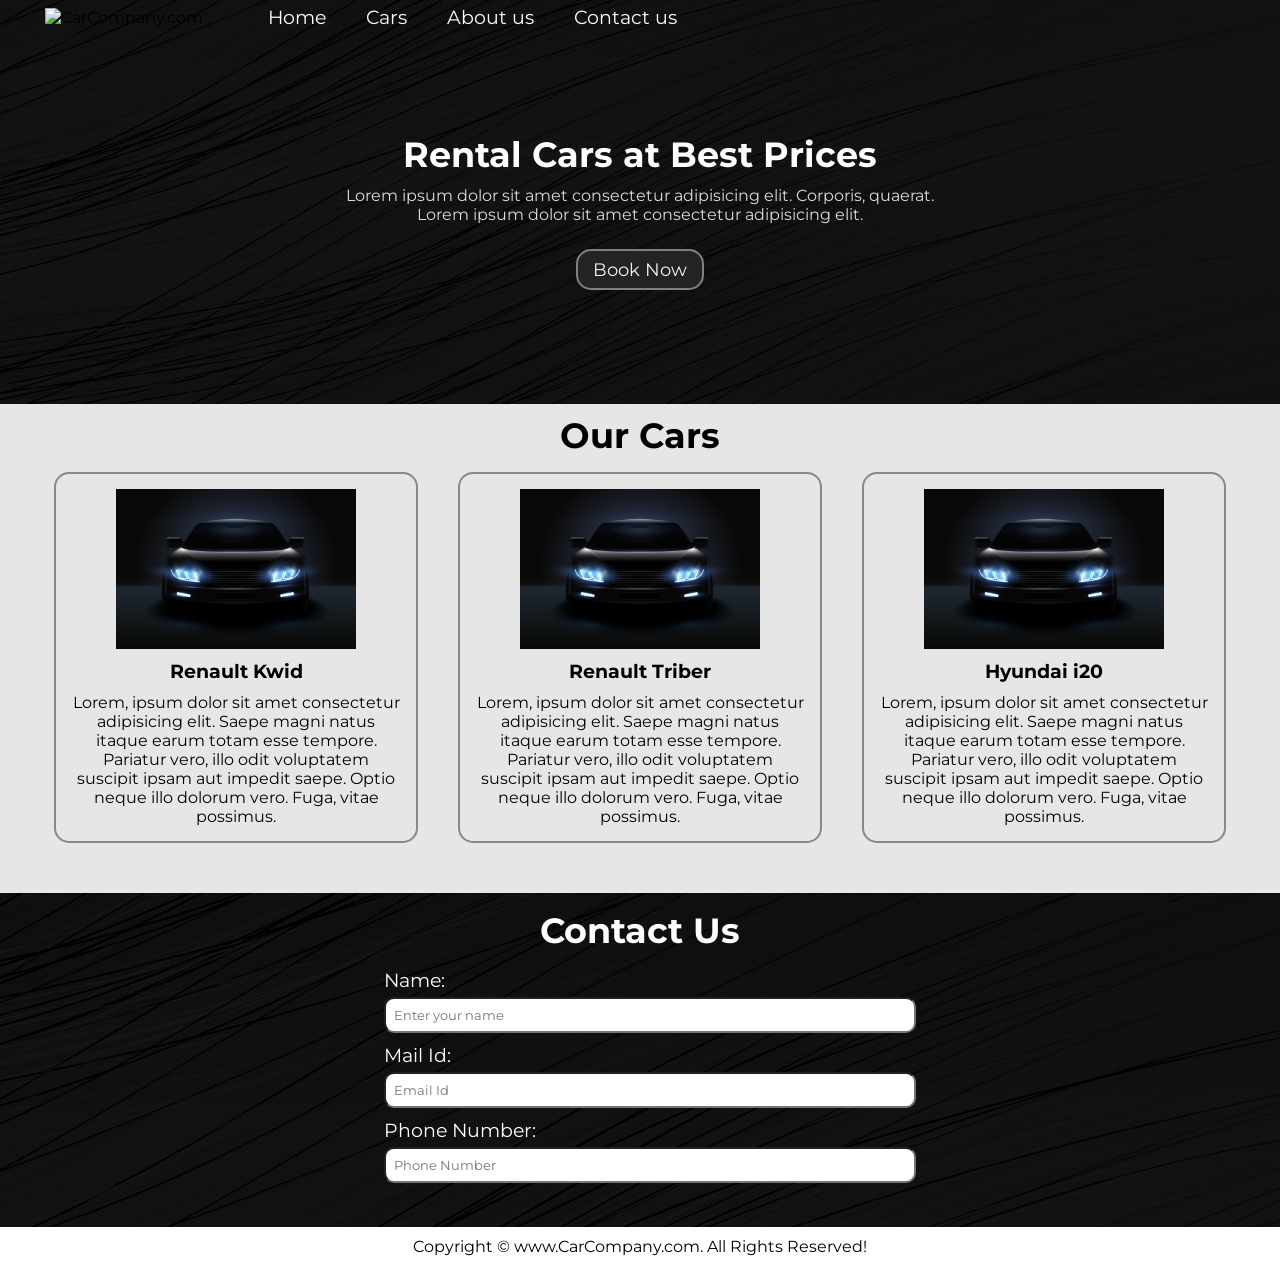
==== index.html @ 58dcd9e8 "2nd commit" ====
<!DOCTYPE html>
<html lang="en">
<head>
    <meta charset="UTF-8">
    <meta http-equiv="X-UA-Compatible" content="IE=edge">
    <meta name="viewport" content="width=device-width, initial-scale=1.0">
    <title>Rent cars for best prices | CarCompany.com </title>
</head>
<link rel="stylesheet" media="screen and (max-width: 1090px)" href="../css/phone.css">
<link rel="stylesheet" href="../css/styles.css">

<body>
    <!-- <div class="bg"> -->
        <nav id="navbar">
            <div id="logo">
                <img src="/CAR COMPANY/images/car.png" alt="CarCompany.com">
            </div>
            <ul>
                <li class="item"><a href="#home">Home</a></li>
                <li class="item"><a href="#services-container">Cars</a></li>
                <li class="item"><a href="#">About us</a></li>
                <li class="item"><a href="#contact">Contact us</a></li>
            </ul>
        </nav>

        <section id="home">
            <h1 class="h-primary">Rental Cars at Best Prices</h1>
            <p>Lorem ipsum dolor sit amet consectetur adipisicing elit. Corporis, quaerat.</p>
            <p>Lorem ipsum dolor sit amet consectetur adipisicing elit. </p>
            <button class="btn">Book Now</button>
        </section>

    <!-- </div> -->

    <section id="services-container">
        <h1 class="h-primary center">Our Cars</h1>
        <div id="services">
            <div class="box">
                <img src="../images/bg1.jpg" alt="">
                <h2 class="h-secondary center">Renault Kwid</h2>
                <p class="center">Lorem, ipsum dolor sit amet consectetur adipisicing elit. Saepe magni natus itaque
                    earum totam esse tempore. Pariatur vero, illo odit voluptatem suscipit ipsam aut impedit saepe.
                    Optio neque illo dolorum vero. Fuga, vitae possimus.</p>
            </div>
            <div class="box">
                <img src="../images/bg1.jpg" alt="">
                <h2 class="h-secondary center">Renault Triber</h2>
                <p class="center">Lorem, ipsum dolor sit amet consectetur adipisicing elit. Saepe magni natus itaque
                    earum totam esse tempore. Pariatur vero, illo odit voluptatem suscipit ipsam aut impedit saepe.
                    Optio neque illo dolorum vero. Fuga, vitae possimus.</p>
            </div>
            <div class="box">
                <img src="../images/bg1.jpg" alt="">
                <h2 class="h-secondary center">Hyundai i20</h2>
                <p class="center">Lorem, ipsum dolor sit amet consectetur adipisicing elit. Saepe magni natus itaque
                    earum totam esse tempore. Pariatur vero, illo odit voluptatem suscipit ipsam aut impedit saepe.
                    Optio neque illo dolorum vero. Fuga, vitae possimus.</p>
            </div>
        </div>
    </section>
    <section id="contact">
        <h1 class="h-primary center">Contact Us</h1>
        <div id="contact-box">
            <form action="">
                <div class="form-group">
                    <label for="name">Name:</label>
                    <input type="text" name="name" id="name" placeholder="Enter your name">
                </div>
                <div class="form-group">
                    <label for="email">Mail Id:</label>
                    <input type="text" name="email" id="email" placeholder="Email Id">

                </div>
                <div class="form-group">
                    <label for="phone">Phone Number:</label>
                    <input type="text" name="phone" id="phone" placeholder="Phone Number">

                </div>
            </form>
        </div>
    </section>

    <footer>
        <div class="center">
            Copyright &copy; www.CarCompany.com. All Rights Reserved!
        </div>
    </footer>
</body>

</html>
---- css/phone.css ----
/* Navigation */
#navbar{
    flex-direction: column;
}
#navbar ul li a{
    font-size: 1rem;
    padding: 0px 0px;
}
/* Home */
#home{
    padding: 5px 40px;
}
#home p{
    font-size: 13px;
}

/* Services */
#services{
    flex-direction: column;
    /* margin: 10px 0px; */
}
#services .box{
    margin:10px 0px;
}

/* Contact Us */
#contact-box form{
    width:70%
}
/* Footer */
footer{
    font-size: 0.8rem;
}
/* Utility Classes */
.h-primary{
    font-size: 26px;
}

.btn{
    font-size: 13px;
}
---- css/styles.css ----
/* Fonts */
@import url('https://fonts.googleapis.com/css2?family=Montserrat:wght@300;400;500;600;700&display=swap');

/* CSS Reset */
*{
    margin: 0;
    padding: 0;
    font-family: 'Montserrat', sans-serif;
}
html{
    scroll-behavior: smooth;
}

/* CSS Variables */
:root{
    --navbar-height: 60px;
}

/* Navigation Bar  */
#navbar{
    display: flex;
    align-items: center;
    position: relative;
}

#navbar::before{
    content:"";
    background-color: rgb(0, 0, 0);
    position: absolute;
    height: 100%;
    top: 0;
    left: 0;
    width:100%;
    z-index:-1;
    opacity: 0.9;
}

/* Navigation Bar: Logo & Image */
#logo{
    margin: 0px 30px;
}

#logo img{
    height: 80px;
    margin: 0px 15px;
    cursor: pointer;
}

/* Navigation Bar: List Styling */
#navbar ul{
    display: flex;
}

#navbar ul li{
    list-style: none;
    font-size: 1.2rem;
}

#navbar ul li a{
    display: block;
    color: white;
    padding: 5px 15px;
    margin: 0px 5px;
    text-decoration: none;
    border-radius: 25px;
    transition: all 0.3s ease 0s;
}

#navbar ul li a:hover{
    color: black;
    background-color: white;
    font-weight: bold;
}
/* Home Section */
#home{
    display: flex;
    flex-direction: column;
    padding: 0px 40px;
    justify-content: center;
    align-items: center;
    height: 370px;
}

#home::before{
    content: "";
    position: absolute;
    background: url('../images/black-370118.png') no-repeat center center/cover;
    top: 0;
    left: 0;
    height: 500px;
    width: 100%;
    z-index: -1;
    opacity: 1;
}

#home h1{
    color:rgb(255, 255, 255);
    text-align: center;
    /* margin-top: 100px; */
}

#home p{
    color:rgb(219, 219, 219);
    text-align: center;
}

/* Services Section */
#services-container{
    background-color: rgb(230, 230, 230);
}
#services{
    margin: 0px 34px;
    display: flex;
    /* margin-bottom:45px; */
    padding-bottom: 45px;
}
#services .box{
    border: 2px solid rgb(136, 136, 136);
    padding: 15px;
    margin: 5px 20px;
    border-radius: 15px;
}
#services .box img{
    display: block;
    margin: auto;
    height: 160px;
}


/* Contact Section */
#contact{
    background-image: url('../images/black-370118.png');
    height: auto;
}
#contact h1{
    color: white;
    padding: 1rem;
}
#contact-box{
    display: flex;
    justify-content: center;
    align-items: center;
    padding-bottom: 34px;
}
#contact-box input,
#contact-box textarea{
    width: 100%;
    padding: 0.5rem;
    margin: 5px 0px 10px 0px;
    border-radius: 10px;
}
#contact-box form{
    width:40%
}
#contact-box label{
    color: white;
    font-size: 1.2rem;
}

/* Footer */
footer{
    padding: 10px;
}


/* Utility Classes */
.h-primary{
    font-size: 2.2rem;
    padding: 10px;
}
.h-secondary{
    font-size: 1.2rem;
    padding: 10px;
}
.center{
    text-align: center;
}
.btn{
    padding: 8px 15px;
    border-radius: 15px;
    color: rgb(241, 241, 241);
    background-color: rgb(35, 35, 35);
    margin: 25px;
    border: 2px solid gray;
    cursor: pointer;
    font-size: 1.1rem;
    transition: all 0.3s ease 0s;
}
.btn:hover{
    background-color: white;
    border: 2px solid black;
    color: black;
    font-weight: 500;
}
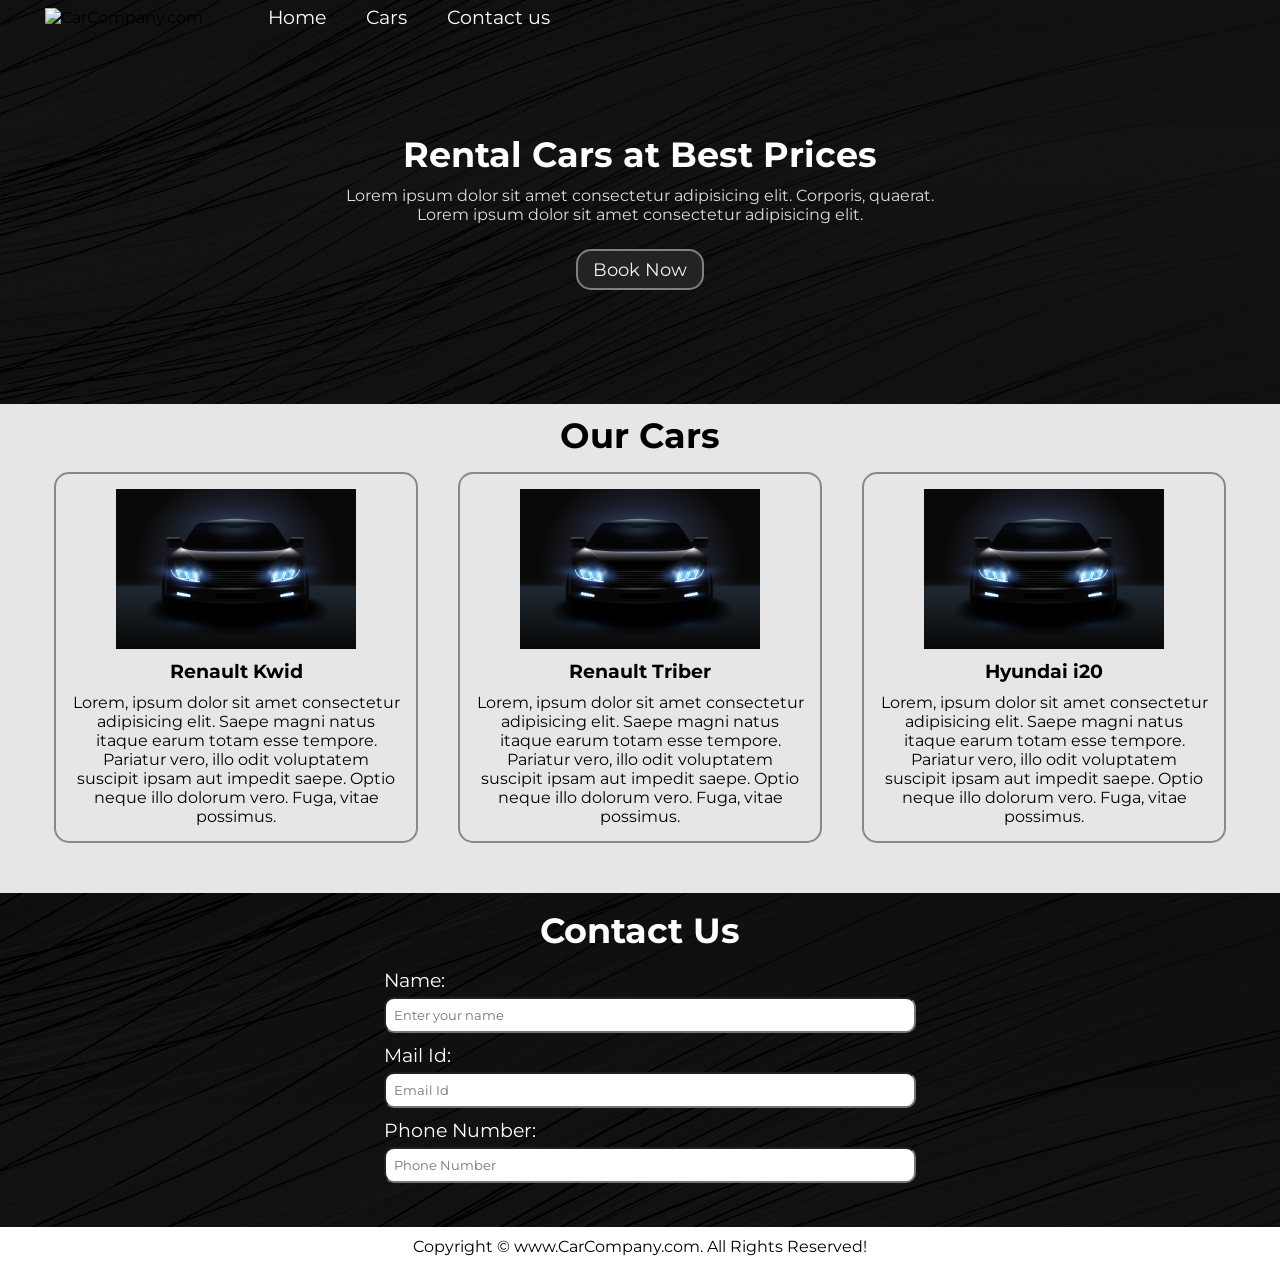
==== commit a00f5ed3: "3rd commit" ====
--- a/index.html
+++ b/index.html
@@ -6,8 +6,8 @@
     <meta name="viewport" content="width=device-width, initial-scale=1.0">
     <title>Rent cars for best prices | CarCompany.com </title>
 </head>
-<link rel="stylesheet" media="screen and (max-width: 1090px)" href="../css/phone.css">
-<link rel="stylesheet" href="../css/styles.css">
+<link rel="stylesheet" media="screen and (max-width: 1090px)" href="phone.css">
+<link rel="stylesheet" href="styles.css">
 
 <body>
     <!-- <div class="bg"> -->
@@ -18,7 +18,6 @@
             <ul>
                 <li class="item"><a href="#home">Home</a></li>
                 <li class="item"><a href="#services-container">Cars</a></li>
-                <li class="item"><a href="#">About us</a></li>
                 <li class="item"><a href="#contact">Contact us</a></li>
             </ul>
         </nav>
@@ -36,21 +35,21 @@
         <h1 class="h-primary center">Our Cars</h1>
         <div id="services">
             <div class="box">
-                <img src="../images/bg1.jpg" alt="">
+                <img src="images/bg1.jpg" alt="">
                 <h2 class="h-secondary center">Renault Kwid</h2>
                 <p class="center">Lorem, ipsum dolor sit amet consectetur adipisicing elit. Saepe magni natus itaque
                     earum totam esse tempore. Pariatur vero, illo odit voluptatem suscipit ipsam aut impedit saepe.
                     Optio neque illo dolorum vero. Fuga, vitae possimus.</p>
             </div>
             <div class="box">
-                <img src="../images/bg1.jpg" alt="">
+                <img src="images/bg1.jpg" alt="">
                 <h2 class="h-secondary center">Renault Triber</h2>
                 <p class="center">Lorem, ipsum dolor sit amet consectetur adipisicing elit. Saepe magni natus itaque
                     earum totam esse tempore. Pariatur vero, illo odit voluptatem suscipit ipsam aut impedit saepe.
                     Optio neque illo dolorum vero. Fuga, vitae possimus.</p>
             </div>
             <div class="box">
-                <img src="../images/bg1.jpg" alt="">
+                <img src="images/bg1.jpg" alt="">
                 <h2 class="h-secondary center">Hyundai i20</h2>
                 <p class="center">Lorem, ipsum dolor sit amet consectetur adipisicing elit. Saepe magni natus itaque
                     earum totam esse tempore. Pariatur vero, illo odit voluptatem suscipit ipsam aut impedit saepe.
--- a/phone.css
+++ b/phone.css
@@ -0,0 +1,41 @@
+/* Navigation */
+#navbar{
+    flex-direction: column;
+}
+#navbar ul li a{
+    font-size: 1rem;
+    padding: 0px 0px;
+}
+/* Home */
+#home{
+    padding: 5px 40px;
+}
+#home p{
+    font-size: 13px;
+}
+
+/* Services */
+#services{
+    flex-direction: column;
+    /* margin: 10px 0px; */
+}
+#services .box{
+    margin:10px 0px;
+}
+
+/* Contact Us */
+#contact-box form{
+    width:70%
+}
+/* Footer */
+footer{
+    font-size: 0.8rem;
+}
+/* Utility Classes */
+.h-primary{
+    font-size: 26px;
+}
+
+.btn{
+    font-size: 13px;
+}
--- a/styles.css
+++ b/styles.css
@@ -0,0 +1,195 @@
+/* Fonts */
+@import url('https://fonts.googleapis.com/css2?family=Montserrat:wght@300;400;500;600;700&display=swap');
+
+/* CSS Reset */
+*{
+    margin: 0;
+    padding: 0;
+    font-family: 'Montserrat', sans-serif;
+}
+html{
+    scroll-behavior: smooth;
+}
+
+/* CSS Variables */
+:root{
+    --navbar-height: 60px;
+}
+
+/* Navigation Bar  */
+#navbar{
+    display: flex;
+    align-items: center;
+    position: relative;
+}
+
+#navbar::before{
+    content:"";
+    background-color: rgb(0, 0, 0);
+    position: absolute;
+    height: 100%;
+    top: 0;
+    left: 0;
+    width:100%;
+    z-index:-1;
+    opacity: 0.9;
+}
+
+/* Navigation Bar: Logo & Image */
+#logo{
+    margin: 0px 30px;
+}
+
+#logo img{
+    height: 80px;
+    margin: 0px 15px;
+    cursor: pointer;
+}
+
+/* Navigation Bar: List Styling */
+#navbar ul{
+    display: flex;
+}
+
+#navbar ul li{
+    list-style: none;
+    font-size: 1.2rem;
+}
+
+#navbar ul li a{
+    display: block;
+    color: white;
+    padding: 5px 15px;
+    margin: 0px 5px;
+    text-decoration: none;
+    border-radius: 25px;
+    transition: all 0.3s ease 0s;
+}
+
+#navbar ul li a:hover{
+    color: black;
+    background-color: white;
+    font-weight: bold;
+}
+/* Home Section */
+#home{
+    display: flex;
+    flex-direction: column;
+    padding: 0px 40px;
+    justify-content: center;
+    align-items: center;
+    height: 370px;
+}
+
+#home::before{
+    content: "";
+    position: absolute;
+    background: url('images/black-370118.png') no-repeat center center/cover;
+    top: 0;
+    left: 0;
+    height: 500px;
+    width: 100%;
+    z-index: -1;
+    opacity: 1;
+}
+
+#home h1{
+    color:rgb(255, 255, 255);
+    text-align: center;
+    /* margin-top: 100px; */
+}
+
+#home p{
+    color:rgb(219, 219, 219);
+    text-align: center;
+}
+
+/* Services Section */
+#services-container{
+    background-color: rgb(230, 230, 230);
+}
+#services{
+    margin: 0px 34px;
+    display: flex;
+    /* margin-bottom:45px; */
+    padding-bottom: 45px;
+}
+#services .box{
+    border: 2px solid rgb(136, 136, 136);
+    padding: 15px;
+    margin: 5px 20px;
+    border-radius: 15px;
+}
+#services .box img{
+    display: block;
+    margin: auto;
+    height: 160px;
+}
+
+
+/* Contact Section */
+#contact{
+    background-image: url('images/black-370118.png');
+    height: auto;
+}
+#contact h1{
+    color: white;
+    padding: 1rem;
+}
+#contact-box{
+    display: flex;
+    justify-content: center;
+    align-items: center;
+    padding-bottom: 34px;
+}
+#contact-box input,
+#contact-box textarea{
+    width: 100%;
+    padding: 0.5rem;
+    margin: 5px 0px 10px 0px;
+    border-radius: 10px;
+}
+#contact-box form{
+    width:40%
+}
+#contact-box label{
+    color: white;
+    font-size: 1.2rem;
+}
+
+/* Footer */
+footer{
+    padding: 10px;
+}
+
+
+/* Utility Classes */
+.h-primary{
+    font-size: 2.2rem;
+    padding: 10px;
+}
+.h-secondary{
+    font-size: 1.2rem;
+    padding: 10px;
+}
+.center{
+    text-align: center;
+}
+.btn{
+    padding: 8px 15px;
+    border-radius: 15px;
+    color: rgb(241, 241, 241);
+    background-color: rgb(35, 35, 35);
+    margin: 25px;
+    border: 2px solid gray;
+    cursor: pointer;
+    font-size: 1.1rem;
+    transition: all 0.3s ease 0s;
+}
+.btn:hover{
+    background-color: white;
+    border: 2px solid black;
+    color: black;
+    font-weight: 500;
+}
+
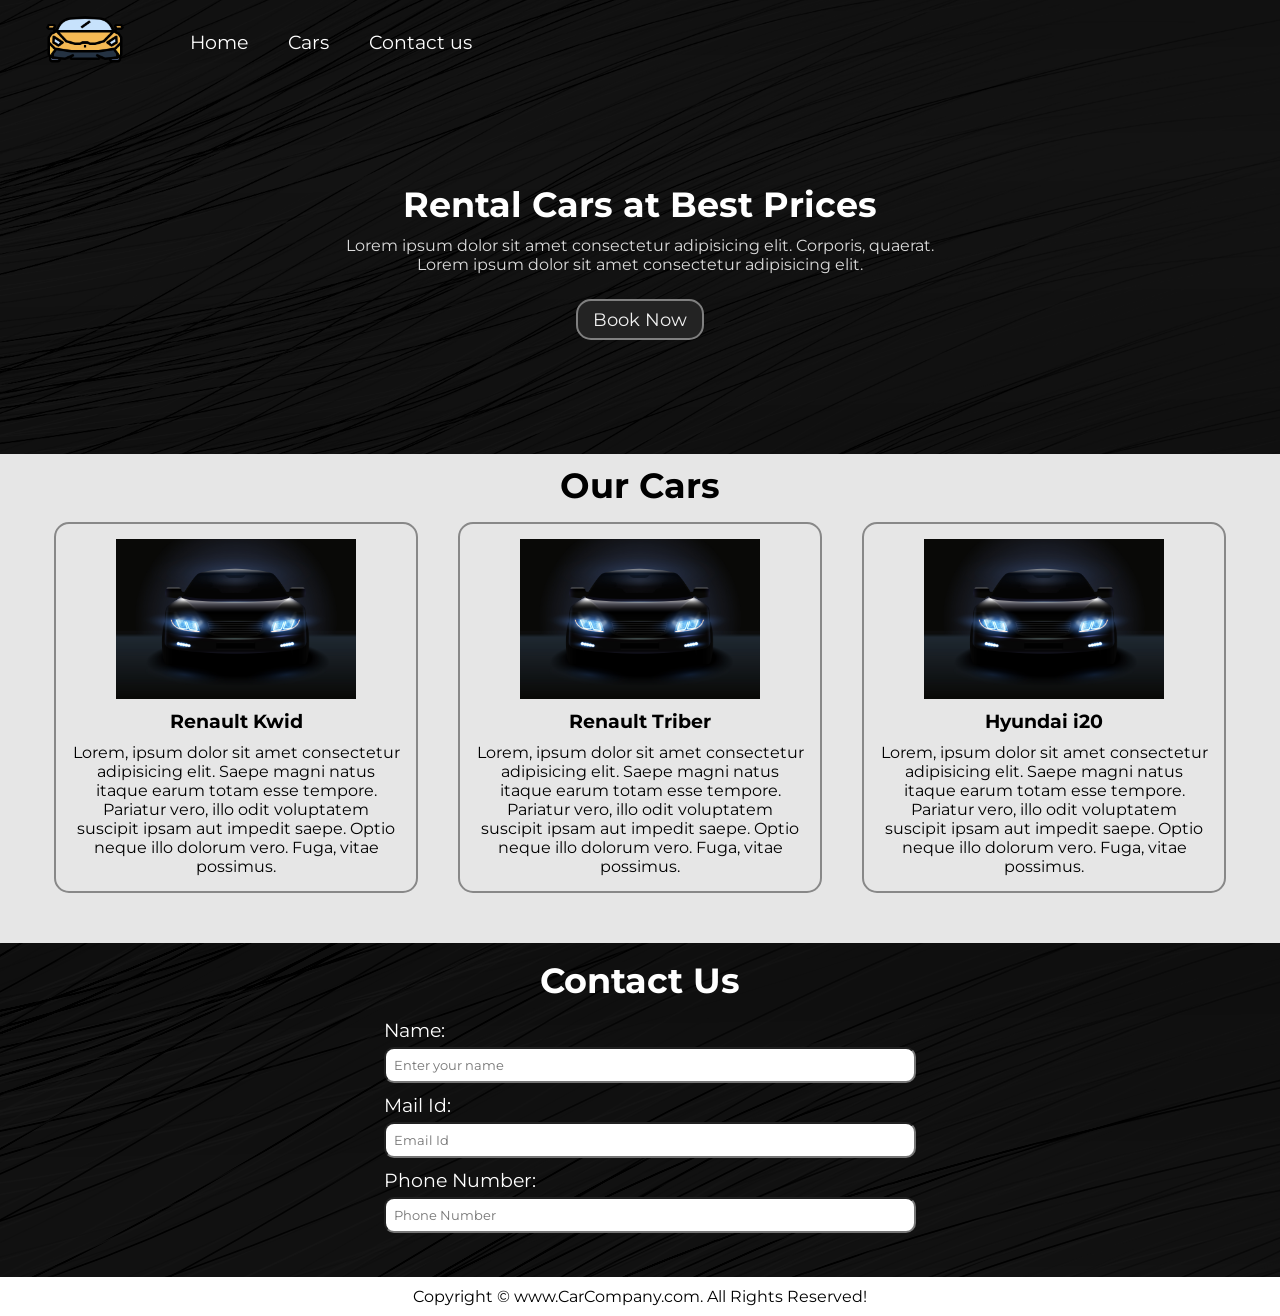
==== commit cd066190: "5th commit" ====
--- a/index.html
+++ b/index.html
@@ -13,7 +13,7 @@
     <!-- <div class="bg"> -->
         <nav id="navbar">
             <div id="logo">
-                <img src="/CAR COMPANY/images/car.png" alt="CarCompany.com">
+                <img src="images/car.png" alt="CarCompany.com">
             </div>
             <ul>
                 <li class="item"><a href="#home">Home</a></li>
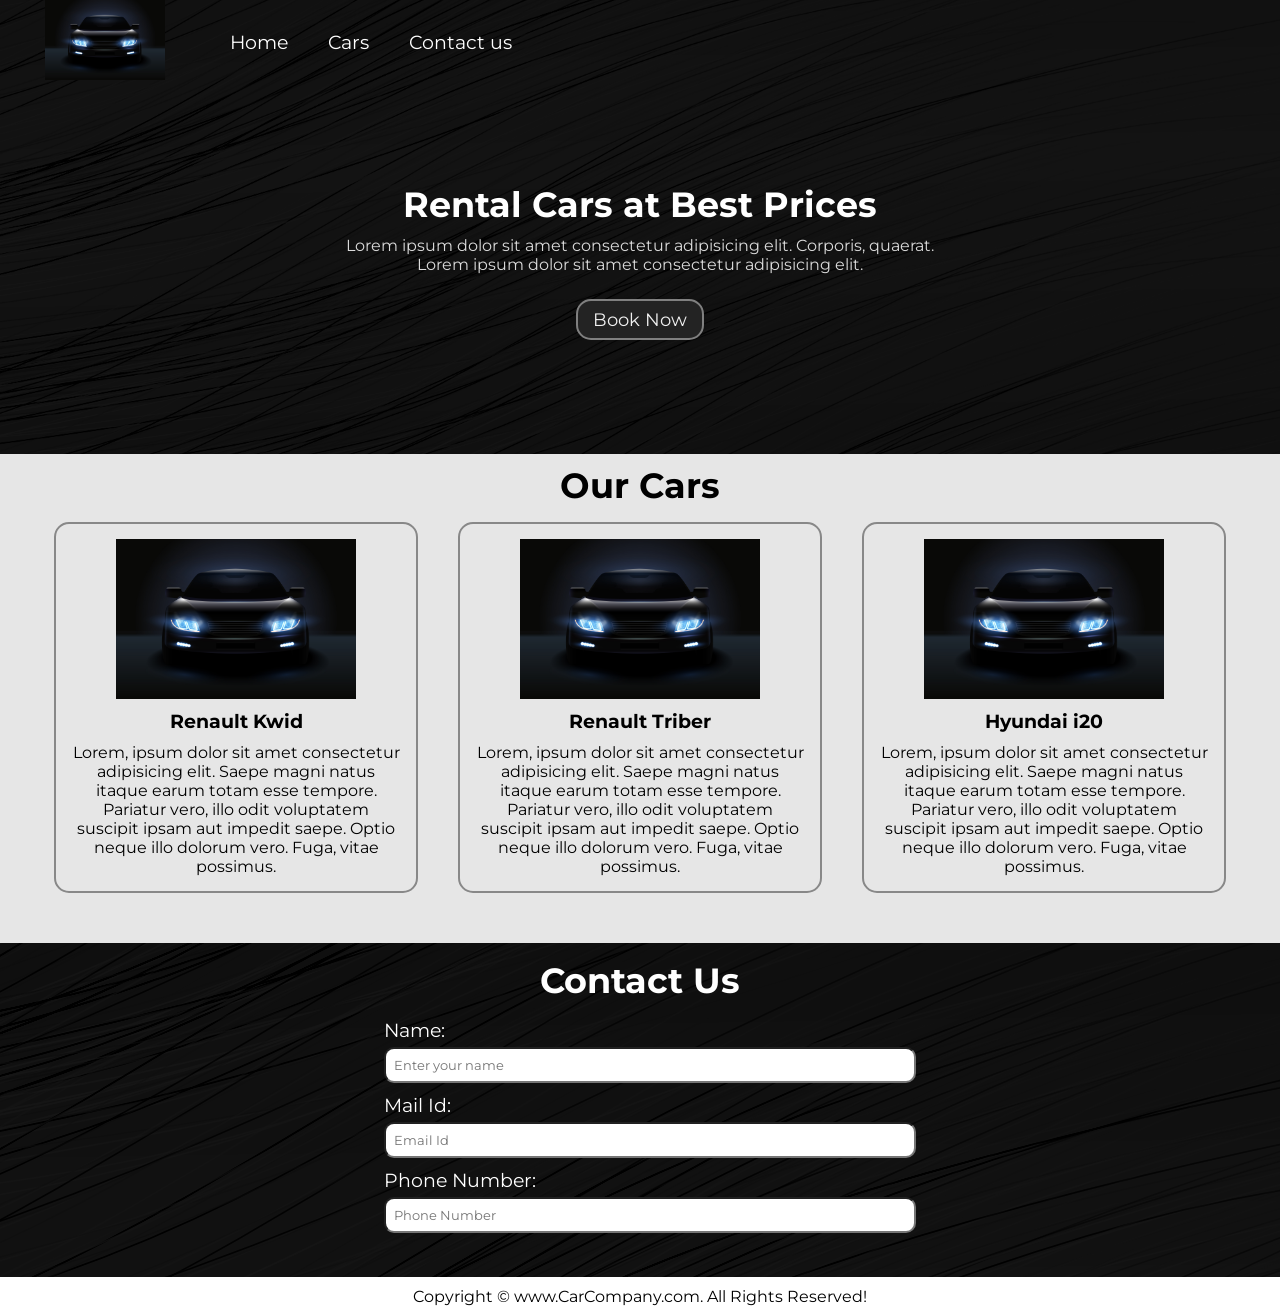
==== commit 4636c0d9: "Update index.html" ====
--- a/index.html
+++ b/index.html
@@ -13,7 +13,7 @@
     <!-- <div class="bg"> -->
         <nav id="navbar">
             <div id="logo">
-                <img src="images/car.png" alt="CarCompany.com">
+                <img src="images/bg1.jpg" alt="CarCompany.com">
             </div>
             <ul>
                 <li class="item"><a href="#home">Home</a></li>
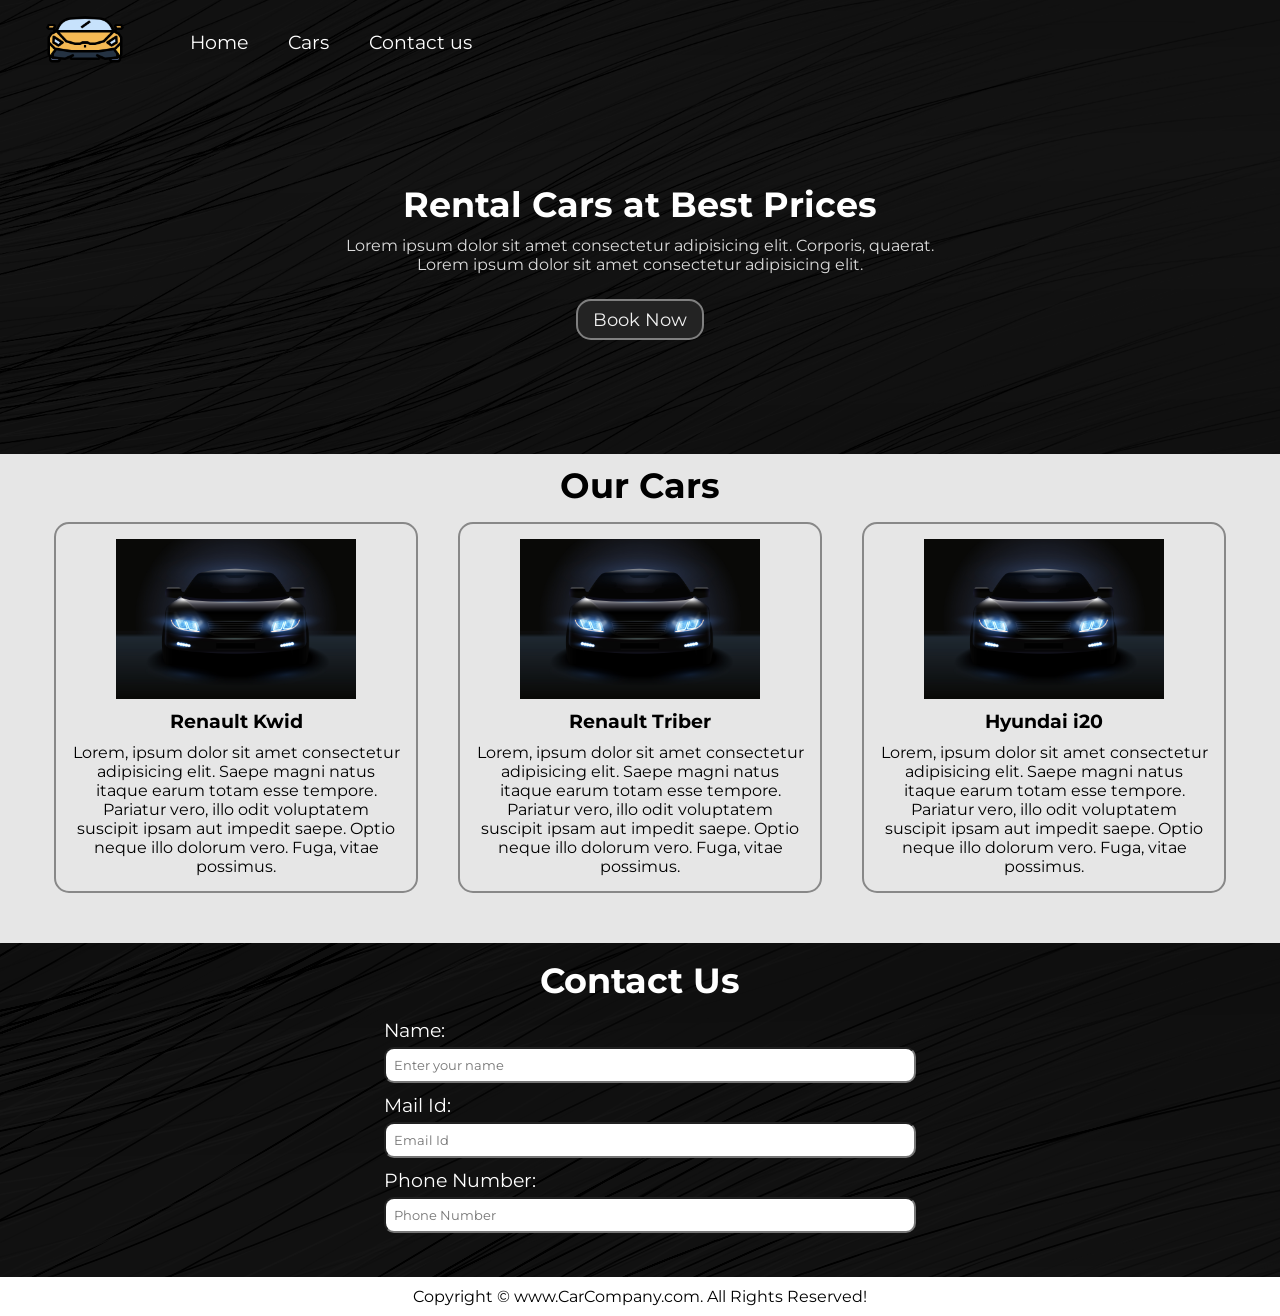
==== commit d7f0d87c: "Update index.html" ====
--- a/index.html
+++ b/index.html
@@ -13,7 +13,7 @@
     <!-- <div class="bg"> -->
         <nav id="navbar">
             <div id="logo">
-                <img src="images/bg1.jpg" alt="CarCompany.com">
+                <img src="images/car.png" alt="CarCompany.com">
             </div>
             <ul>
                 <li class="item"><a href="#home">Home</a></li>
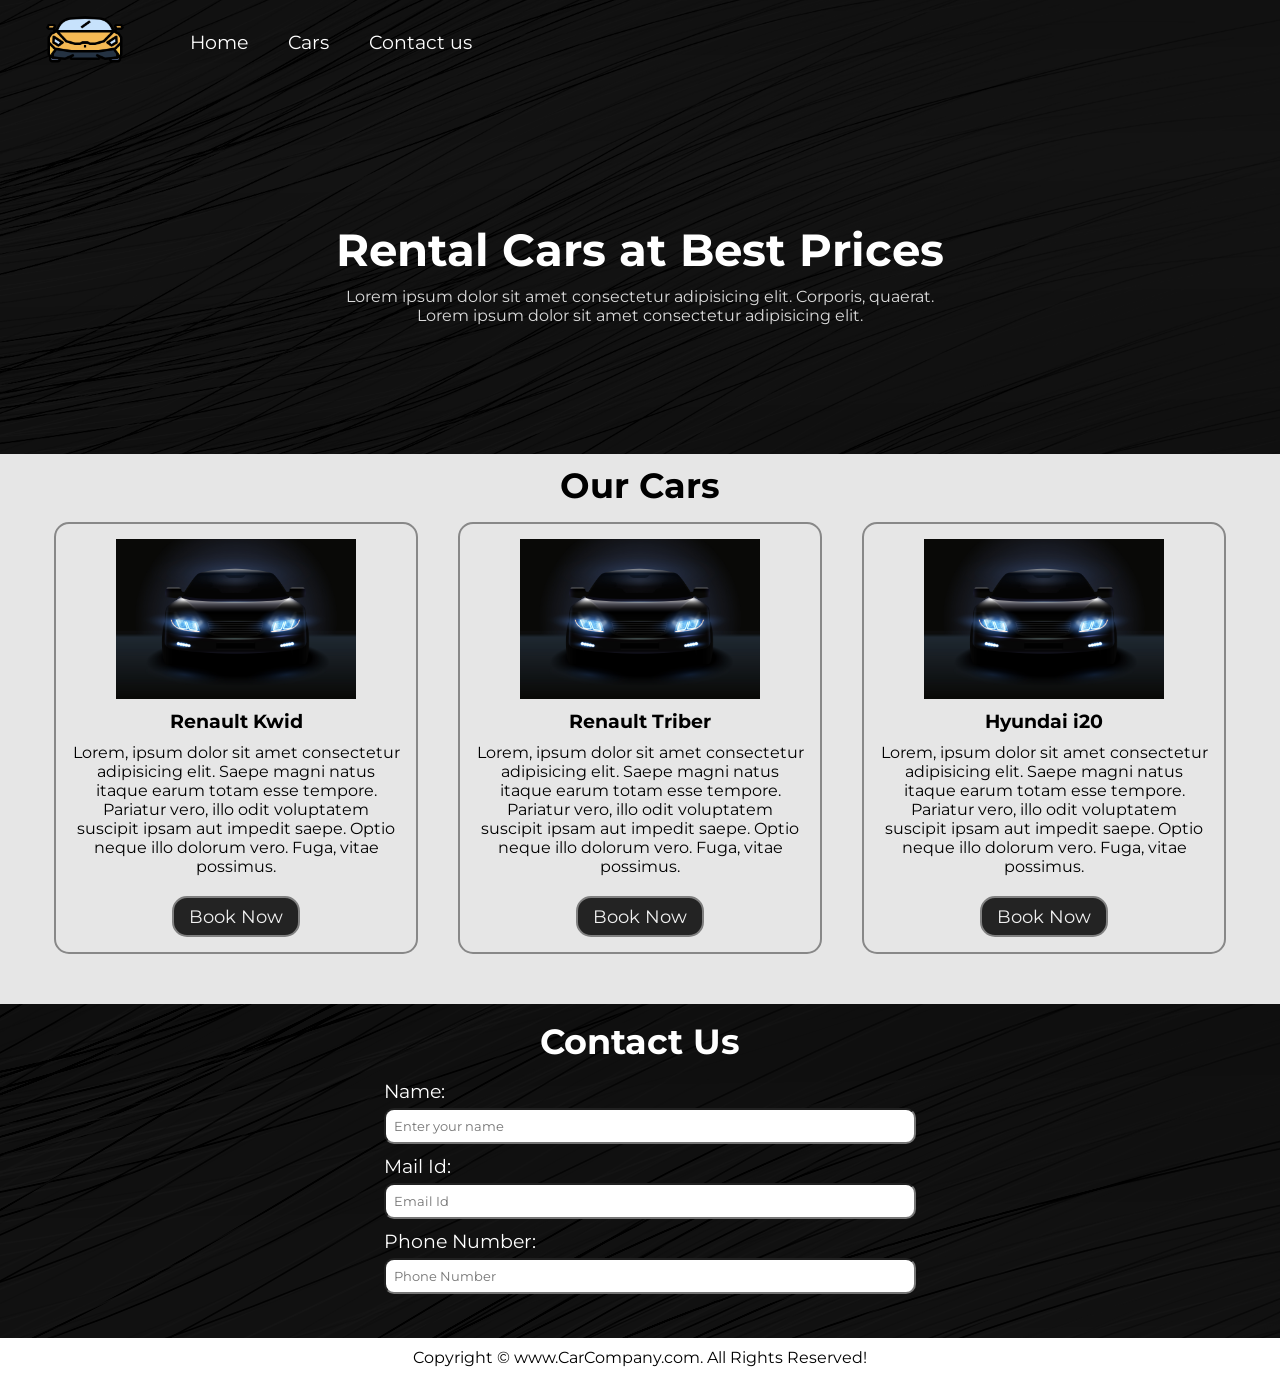
==== commit a18ecc47: "added book now to cars" ====
--- a/index.html
+++ b/index.html
@@ -26,13 +26,13 @@
             <h1 class="h-primary">Rental Cars at Best Prices</h1>
             <p>Lorem ipsum dolor sit amet consectetur adipisicing elit. Corporis, quaerat.</p>
             <p>Lorem ipsum dolor sit amet consectetur adipisicing elit. </p>
-            <button class="btn">Book Now</button>
+            <!-- <a href="https://wa.me/+919616247466?text=I'd%20like%20to%20book%20a%20car.%20"><button class="btn">Book Now</button></a>  -->
         </section>
 
     <!-- </div> -->
 
     <section id="services-container">
-        <h1 class="h-primary center">Our Cars</h1>
+        <h1 class="h-sub center">Our Cars</h1>
         <div id="services">
             <div class="box">
                 <img src="images/bg1.jpg" alt="">
@@ -40,6 +40,7 @@
                 <p class="center">Lorem, ipsum dolor sit amet consectetur adipisicing elit. Saepe magni natus itaque
                     earum totam esse tempore. Pariatur vero, illo odit voluptatem suscipit ipsam aut impedit saepe.
                     Optio neque illo dolorum vero. Fuga, vitae possimus.</p>
+                <a href="https://wa.me/+919616247466?text=I'd%20like%20to%20book%20a%20car.%20"><button class="btn">Book Now</button></a> 
             </div>
             <div class="box">
                 <img src="images/bg1.jpg" alt="">
@@ -47,6 +48,7 @@
                 <p class="center">Lorem, ipsum dolor sit amet consectetur adipisicing elit. Saepe magni natus itaque
                     earum totam esse tempore. Pariatur vero, illo odit voluptatem suscipit ipsam aut impedit saepe.
                     Optio neque illo dolorum vero. Fuga, vitae possimus.</p>
+                <a href="https://wa.me/+919616247466?text=I'd%20like%20to%20book%20a%20car.%20"><button class="btn">Book Now</button></a>
             </div>
             <div class="box">
                 <img src="images/bg1.jpg" alt="">
@@ -54,11 +56,12 @@
                 <p class="center">Lorem, ipsum dolor sit amet consectetur adipisicing elit. Saepe magni natus itaque
                     earum totam esse tempore. Pariatur vero, illo odit voluptatem suscipit ipsam aut impedit saepe.
                     Optio neque illo dolorum vero. Fuga, vitae possimus.</p>
+                <a href="https://wa.me/+919616247466?text=I'd%20like%20to%20book%20a%20car.%20"><button class="btn">Book Now</button></a>
             </div>
         </div>
     </section>
     <section id="contact">
-        <h1 class="h-primary center">Contact Us</h1>
+        <h1 class="h-sub center">Contact Us</h1>
         <div id="contact-box">
             <form action="">
                 <div class="form-group">
--- a/phone.css
+++ b/phone.css
@@ -3,7 +3,7 @@
     flex-direction: column;
 }
 #navbar ul li a{
-    font-size: 1rem;
+    font-size: 1.3rem;
     padding: 0px 0px;
 }
 /* Home */
--- a/styles.css
+++ b/styles.css
@@ -114,6 +114,11 @@
     /* margin-bottom:45px; */
     padding-bottom: 45px;
 }
+#services .box .btn{
+   display: block;
+   margin: auto;
+   margin-top: 20px;
+}
 #services .box{
     border: 2px solid rgb(136, 136, 136);
     padding: 15px;
@@ -165,11 +170,15 @@
 
 /* Utility Classes */
 .h-primary{
-    font-size: 2.2rem;
+    font-size: 2.8rem;
     padding: 10px;
 }
 .h-secondary{
     font-size: 1.2rem;
+    padding: 10px;
+}
+.h-sub{
+    font-size:2.2rem;
     padding: 10px;
 }
 .center{
@@ -192,4 +201,11 @@
     color: black;
     font-weight: 500;
 }
-
+#services a{
+    text-decoration: none;
+    color: white;
+}
+.btn a:hover{
+    /* text-decoration: none; */
+    color: black;
+}
